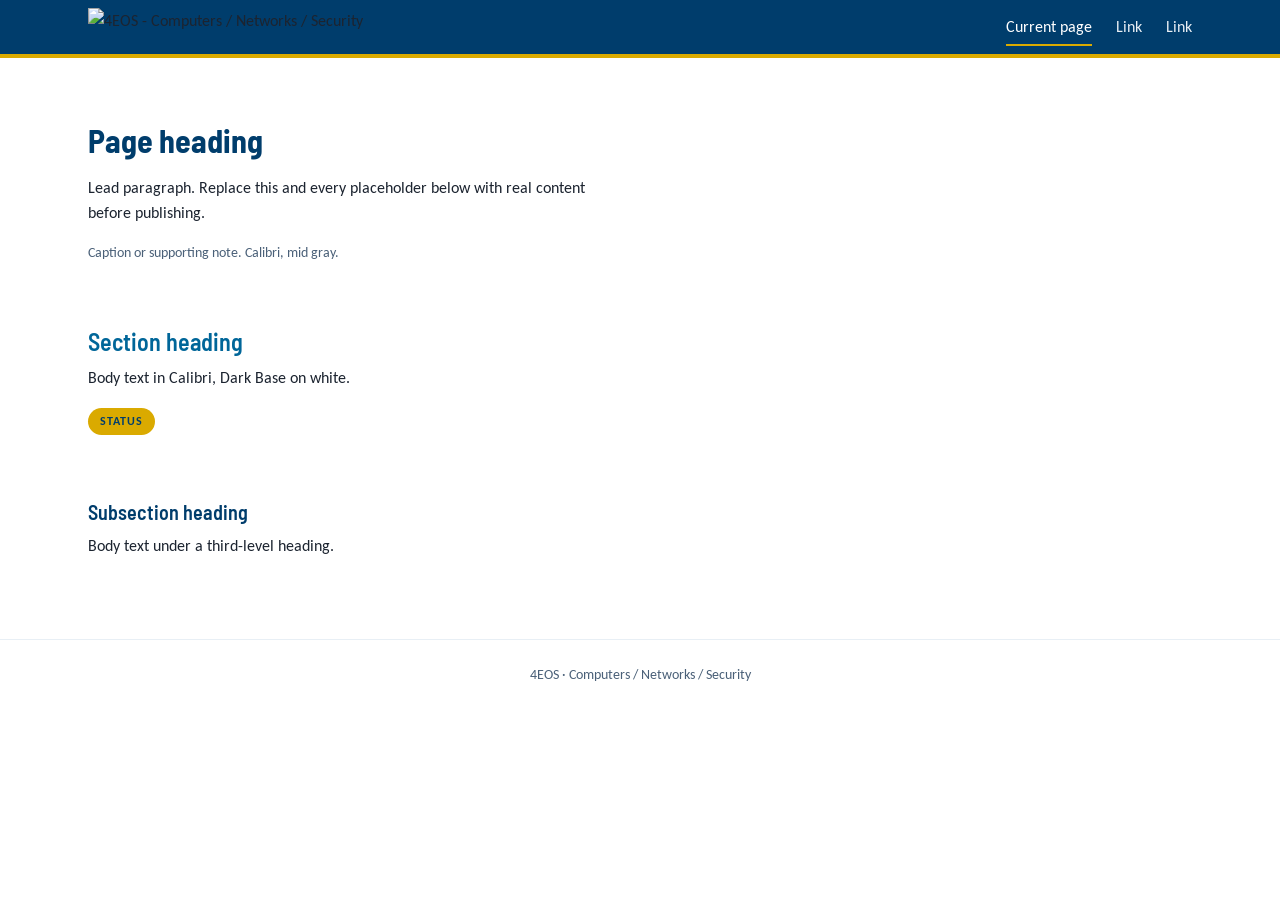
==== templates/4EOS-Web-Page-Template.html @ 0137ab0a "Revamp brand guide page, add Office/print/web templates - index.html: restructured catalogue layout," ====
<!DOCTYPE html>
<html lang="en">
<head>
<meta charset="UTF-8">
<meta name="viewport" content="width=device-width, initial-scale=1, viewport-fit=cover">
<title>4EOS - Page Title</title>
<!-- 4EOS web page starter. Light/document theme per 4EOS-Brand-Styling-SKILL.md.
     Replace the placeholder copy; keep the tokens and component patterns intact.
     For the dark portal theme, swap in the dark tokens from the brand guide. -->
<link rel="preconnect" href="https://fonts.googleapis.com">
<link rel="preconnect" href="https://fonts.gstatic.com" crossorigin>
<link href="https://fonts.googleapis.com/css2?family=Barlow+Semi+Condensed:wght@600;700&family=Carlito:ital,wght@0,400;0,700;1,400&display=swap" rel="stylesheet">
<style>
:root {
  /* Brand tokens (4EOS-Brand-Styling-SKILL.md; portable copy in tokens.css) */
  --navy: #003D6C;
  --blue: #006699;
  --yellow: #DAAA00;
  --dark: #1C2430;
  --mid: #4A6078;
  --light: #E8EFF5;
  --white: #FFFFFF;
  --h3-tint: #7EC8E3;

  --font-display: 'Bahnschrift', 'Barlow Semi Condensed', 'Arial Narrow', sans-serif;
  --font-body: 'Calibri', 'Calibri Body', 'Carlito', 'Segoe UI', sans-serif;

  --space-sm: 0.5rem;
  --space-md: 1rem;
  --space-lg: 1.5rem;
  --space-xl: 2.5rem;
  --space-2xl: 4rem;
}
* { box-sizing: border-box; margin: 0; padding: 0; }
html { overflow-x: clip; }
body {
  background: var(--white);
  color: var(--dark);
  font-family: var(--font-body);
  font-size: 1rem;
  line-height: 1.6;
}

/* Navigation bar: navy, white links, yellow 4px bottom accent, active link underlined in yellow */
.site-nav {
  background: var(--navy);
  border-bottom: 4px solid var(--yellow);
}
.site-nav-inner {
  max-width: 72rem;
  margin-inline: auto;
  padding: var(--space-sm) var(--space-lg);
  display: flex;
  align-items: center;
  justify-content: space-between;
  gap: var(--space-lg);
  flex-wrap: wrap;
}
.site-nav img { height: 38px; width: auto; display: block; }
.site-nav ul { display: flex; gap: var(--space-lg); flex-wrap: wrap; list-style: none; }
.site-nav a {
  color: var(--light);
  text-decoration: none;
  padding-block: var(--space-sm);
  border-bottom: 2px solid transparent;
}
.site-nav a[aria-current="page"] { color: var(--white); border-bottom-color: var(--yellow); }
@media (hover: hover) {
  .site-nav a:hover { color: var(--white); }
}
.site-nav a:focus-visible { outline: 2px solid var(--yellow); outline-offset: 2px; }

/* Page frame */
main {
  max-width: 72rem;
  margin-inline: auto;
  padding: var(--space-2xl) var(--space-lg);
}
section + section { margin-top: var(--space-2xl); }

/* Type scale (white-background column of the brand spec) */
h1 { font-family: var(--font-display); font-weight: 700; font-size: 2rem; line-height: 1.15; color: var(--navy); margin-bottom: var(--space-md); }
h2 { font-family: var(--font-display); font-weight: 600; font-size: 1.5rem; line-height: 1.2; color: var(--blue); margin-bottom: var(--space-sm); }
h3 { font-family: var(--font-display); font-weight: 600; font-size: 1.25rem; line-height: 1.3; color: var(--navy); margin-bottom: var(--space-sm); }
p { max-width: 65ch; margin-bottom: var(--space-md); }
.caption { font-size: 0.875rem; color: var(--mid); max-width: 65ch; }

/* Pill / badge: yellow, navy text, uppercase, tight tracking */
.pill {
  display: inline-block;
  background: var(--yellow);
  color: var(--navy);
  font-weight: 700;
  font-size: 0.75rem;
  text-transform: uppercase;
  letter-spacing: 0.08em;
  padding: 0.25rem 0.75rem;
  border-radius: 999px;
}

/* Footer */
.site-foot {
  border-top: 1px solid var(--light);
  padding: var(--space-lg);
  text-align: center;
  font-size: 0.875rem;
  color: var(--mid);
}

@media (max-width: 40rem) {
  .site-nav-inner { flex-direction: column; align-items: flex-start; }
  main { padding: var(--space-xl) var(--space-md); }
  .site-nav-inner, .site-foot { padding-inline: var(--space-md); }
}
</style>
</head>
<body>

<header class="site-nav">
  <div class="site-nav-inner">
    <img src="https://raw.githubusercontent.com/4EOS/deployment-assets/refs/heads/main/4eos_original_logo.webp" alt="4EOS - Computers / Networks / Security">
    <nav aria-label="Primary">
      <ul>
        <li><a href="#" aria-current="page">Current page</a></li>
        <li><a href="#">Link</a></li>
        <li><a href="#">Link</a></li>
      </ul>
    </nav>
  </div>
</header>

<main>
  <section>
    <h1>Page heading</h1>
    <p>Lead paragraph. Replace this and every placeholder below with real content before publishing.</p>
    <p class="caption">Caption or supporting note. Calibri, mid gray.</p>
  </section>

  <section>
    <h2>Section heading</h2>
    <p>Body text in Calibri, Dark Base on white.</p>
    <p><span class="pill">Status</span></p>
  </section>

  <section>
    <h3>Subsection heading</h3>
    <p>Body text under a third-level heading.</p>
  </section>
</main>

<footer class="site-foot">
  4EOS &middot; Computers / Networks / Security
</footer>

</body>
</html>
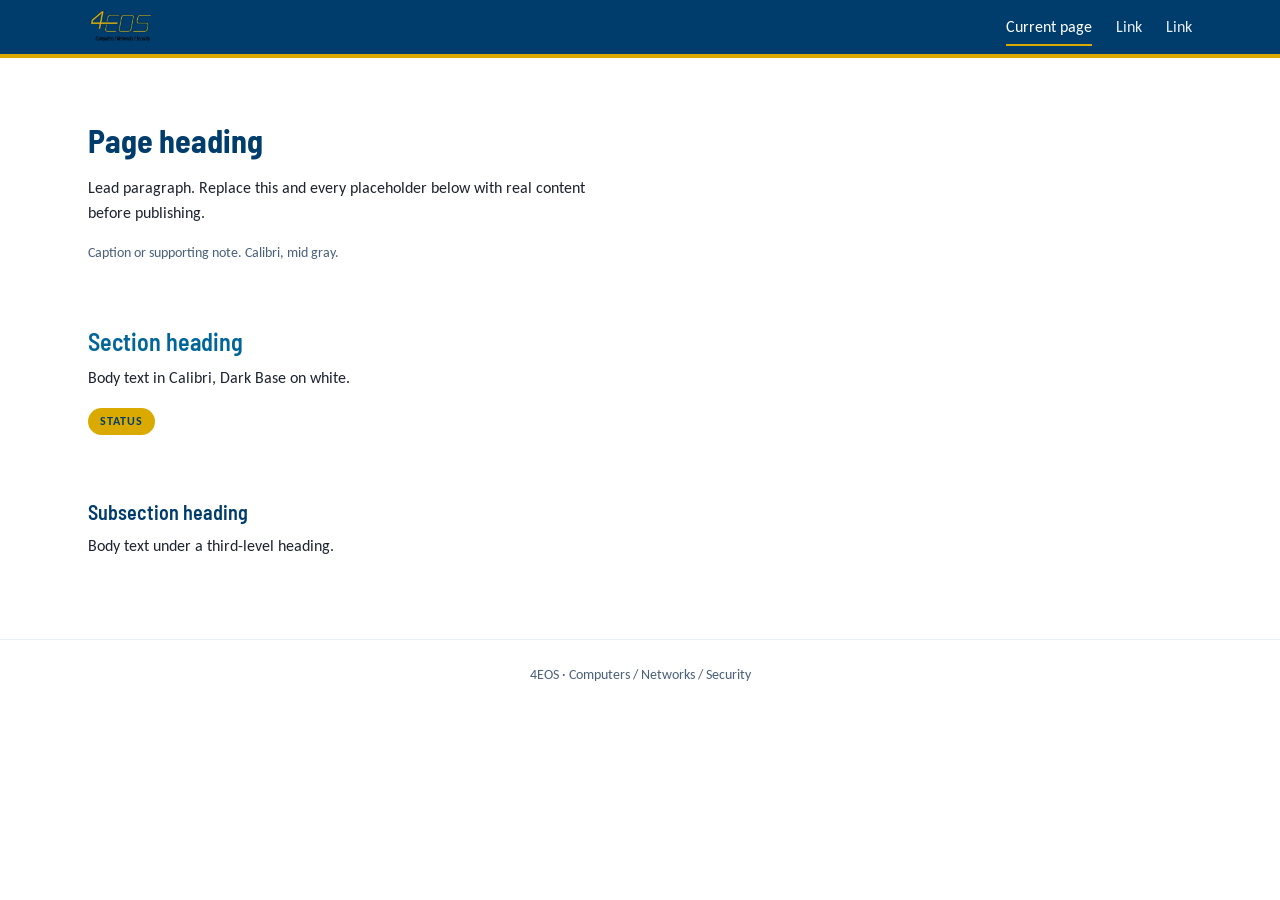
==== commit 248d4d59: "Host logo assets in-repo; repoint all references to canonical branding URLs" ====
--- a/templates/4EOS-Web-Page-Template.html
+++ b/templates/4EOS-Web-Page-Template.html
@@ -118,7 +118,8 @@
 
 <header class="site-nav">
   <div class="site-nav-inner">
-    <img src="https://raw.githubusercontent.com/4EOS/deployment-assets/refs/heads/main/4eos_original_logo.webp" alt="4EOS - Computers / Networks / Security">
+    <!-- Repo relative path: ../assets/4eos_original_logo.webp. For external/standalone pages, use https://raw.githubusercontent.com/4EOS/branding/main/assets/4eos_original_logo.webp -->
+    <img src="../assets/4eos_original_logo.webp" alt="4EOS - Computers / Networks / Security">
     <nav aria-label="Primary">
       <ul>
         <li><a href="#" aria-current="page">Current page</a></li>
